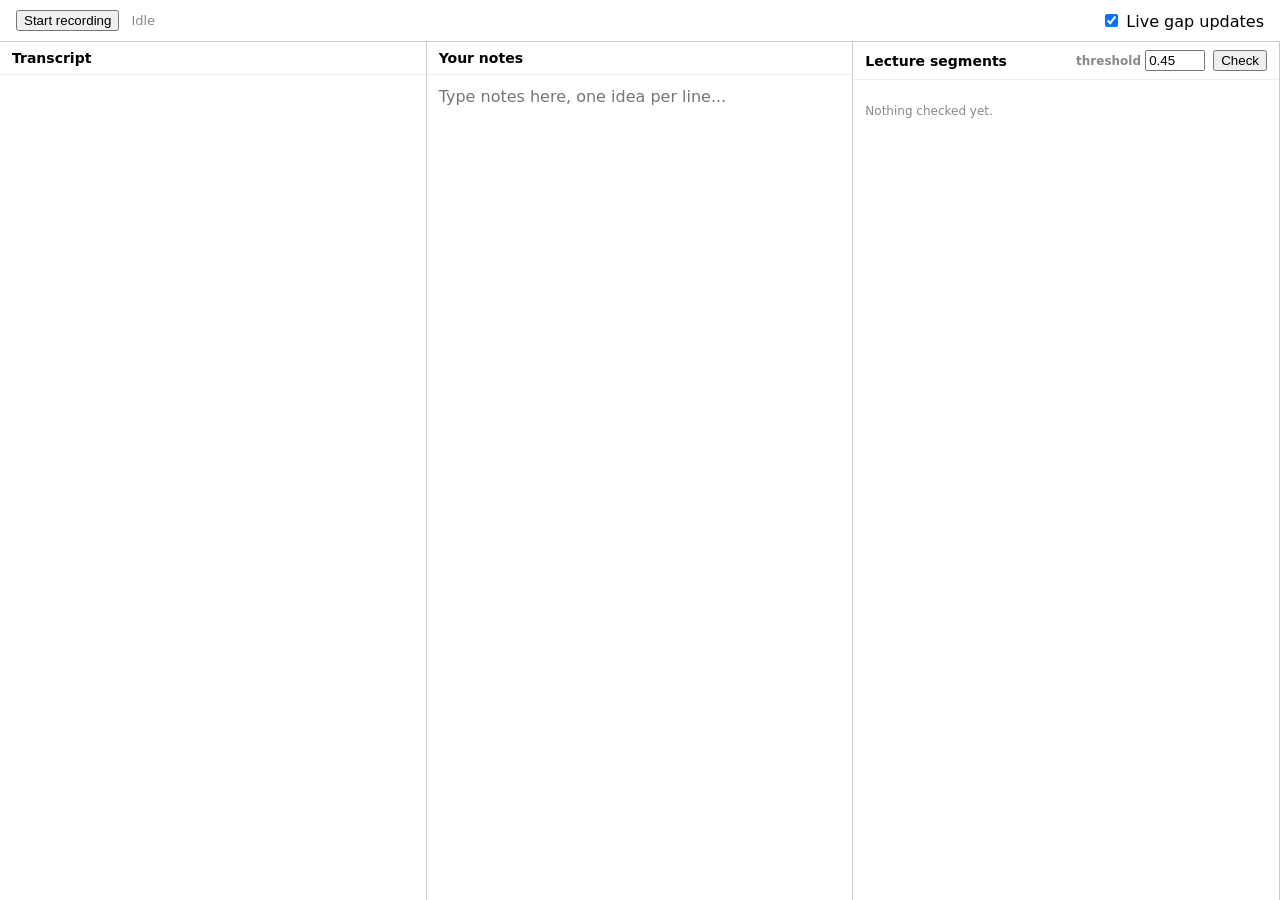
==== note_app/index.html @ a10a716e "Add live note gap app, topic segments and evaluation" ====
<!doctype html>
<html lang="en">
<head>
<meta charset="utf-8">
<meta name="viewport" content="width=device-width, initial-scale=1">
<title>Note AI</title>
<style>
  * { box-sizing: border-box; }
  body { margin: 0; font-family: system-ui, sans-serif; height: 100vh; display: flex; flex-direction: column; }
  header { display: flex; gap: 12px; align-items: center; padding: 10px 16px; border-bottom: 1px solid #ccc; }
  main { flex: 1; display: grid; grid-template-columns: 1fr 1fr 1fr; min-height: 0; }
  section { display: flex; flex-direction: column; border-right: 1px solid #ccc; min-height: 0; }
  section h2 { margin: 0; padding: 8px 12px; font-size: 14px; border-bottom: 1px solid #eee; display: flex; gap: 8px; align-items: center; }
  .scroll { flex: 1; overflow-y: auto; padding: 12px; }
  #notes { flex: 1; border: 0; padding: 12px; font: inherit; resize: none; outline: none; }
  .line, .gap { margin-bottom: 10px; line-height: 1.4; }
  .stamp { color: #888; font-size: 12px; margin-right: 6px; }
  .gap { border-left: 3px solid #d33; padding-left: 8px; }
  .gap.recent { border-left-color: #bbb; color: #888; }
  .group-label { color: #888; font-size: 12px; margin: 10px 0 6px; text-transform: uppercase; }
  .segment { border: 1px solid #ddd; border-radius: 6px; padding: 10px; margin-bottom: 12px; }
  .seg-head { display: flex; justify-content: space-between; gap: 8px; font-weight: 600; font-size: 14px; }
  .bar { height: 6px; background: #eee; border-radius: 3px; margin: 8px 0 4px; overflow: hidden; }
  .bar > div { height: 100%; background: #3a3; }
  .bar.low > div { background: #d33; }
  .bar.mid > div { background: #e90; }
  .seg-notes { font-size: 12px; color: #666; margin: 4px 0 0 0; padding-left: 16px; }
  details summary { cursor: pointer; font-size: 12px; color: #666; margin-top: 6px; }
  .score { color: #888; font-size: 12px; }
  #status { color: #888; font-size: 13px; }
  .spacer { flex: 1; }
  input[type=number] { width: 60px; }
</style>
</head>
<body>
<header>
  <button id="toggle">Start recording</button>
  <span id="status">Idle</span>
  <span class="spacer"></span>
  <label><input type="checkbox" id="auto" checked> Live gap updates</label>
</header>

<main>
  <section>
    <h2>Transcript</h2>
    <div class="scroll" id="transcript"></div>
  </section>

  <section>
    <h2>Your notes <span id="saved" class="score"></span></h2>
    <textarea id="notes" placeholder="Type notes here, one idea per line..."></textarea>
  </section>

  <section>
    <h2>
      Lecture segments
      <span class="spacer"></span>
      <label class="score">threshold <input type="number" id="threshold" value="0.45" step="0.01" min="0" max="1"></label>
      <button id="check">Check</button>
    </h2>
    <div class="scroll" id="gaps"><p class="score">Nothing checked yet.</p></div>
  </section>
</main>

<script>
const $ = id => document.getElementById(id);
let lineCount = 0;
let recording = false;
let lastSegments = [];
const openNotes = new Set();
let saveTimer = null;
let checking = false;
let checkQueued = false;
let latestStamp = 0;
const GRACE_SECONDS = 45;  // give the student time to write it before calling it missing

const toSeconds = s => { const [m, sec] = s.split(":").map(Number); return m * 60 + sec; };

// sends a request to server.py and returns the reply
async function api(path, body) {
  const res = await fetch(path, {
    method: body === undefined ? "GET" : "POST",
    headers: { "Content-Type": "application/json" },
    body: body === undefined ? undefined : JSON.stringify(body),
  });
  return res.json();
}

// grabs any new transcript lines and adds them to the left panel
async function poll() {
  const data = await api(`/status?since=${lineCount}`);
  if (lineCount === 0 && data.notes && !$("notes").value) $("notes").value = data.notes;
  for (const l of data.lines) {
    const div = document.createElement("div");
    div.className = "line";
    div.innerHTML = `<span class="stamp">${l.stamp}</span>`;
    div.append(l.text);
    $("transcript").append(div);
    $("transcript").scrollTop = $("transcript").scrollHeight;
    latestStamp = toSeconds(l.stamp);
  }
  if (data.lines.length && $("auto").checked) checkGaps();
  lineCount = data.total;
  setRecording(data.recording, data.session);
}

// updates the button and status text
function setRecording(on, session) {
  recording = on;
  $("toggle").textContent = on ? "Stop recording" : "Start recording";
  $("status").textContent = on ? `Recording (${session})` : (session ? `Stopped (${session})` : "Idle");
}

// start / stop button
$("toggle").onclick = async () => {
  $("toggle").disabled = true;
  if (recording) {
    $("status").textContent = "Finishing last chunk...";
    await api("/stop", {});
    await poll();
    await checkGaps();
  } else {
    $("transcript").innerHTML = "";
    lineCount = 0;
    latestStamp = 0;
    lastSegments = [];
    renderGaps();
    await api("/start", {});
  }
  $("toggle").disabled = false;
  poll();
};

// saves the notes 1.5s after the student stops typing
$("notes").addEventListener("input", () => {
  $("saved").textContent = "editing...";
  clearTimeout(saveTimer);
  saveTimer = setTimeout(async () => {
    await api("/notes", { text: $("notes").value });
    $("saved").textContent = "saved";
    if ($("auto").checked && lineCount) checkGaps();
  }, 1500);
});

// asks the server which parts of the lecture are missing from the notes
async function checkGaps() {
  if (checking) { checkQueued = true; return; }
  checking = true;
  $("check").disabled = true;
  try {
    const data = await api("/gaps", { text: $("notes").value });
    lastSegments = data.segments;
    renderGaps();
  } finally {
    checking = false;
    $("check").disabled = false;
    if (checkQueued) { checkQueued = false; checkGaps(); }
  }
}

// keep in sync with is_flagged() in gaps.py
const isGap = (w, t) => w.important && (w.score < t || w.names.length > 0);

// adds one missing part to a topic card
function addGap(box, w, recent) {
  const div = document.createElement("div");
  div.className = recent ? "gap recent" : "gap";
  div.innerHTML = `<span class="stamp">${w.stamp}</span><span class="score">match ${w.score.toFixed(2)}</span><br>`;
  if (w.names.length) {
    const t = document.createElement("div");
    t.className = "score";
    t.textContent = "Not in notes: " + w.names.join(", ");
    div.append(t);
  }
  div.append(w.text);
  box.append(div);
}

// small grey heading inside a topic card
function label(parent, text) {
  const d = document.createElement("div");
  d.className = "group-label";
  d.textContent = text;
  parent.append(d);
}

// redraws the topic cards on the right
function renderGaps() {
  const t = parseFloat($("threshold").value);
  const isRecent = w => recording && latestStamp - toSeconds(w.stamp) < GRACE_SECONDS;

  const box = $("gaps");
  const wasAtBottom = box.scrollTop + box.clientHeight >= box.scrollHeight - 20;
  box.innerHTML = "";
  if (!lastSegments.length) { box.innerHTML = '<p class="score">No transcript yet.</p>'; return; }

  for (const seg of lastSegments) {
    const settled = seg.windows.filter(w => !isRecent(w) && w.important);
    const missing = settled.filter(w => isGap(w, t));
    const covered = settled.filter(w => !isGap(w, t));
    const recent = seg.windows.filter(w => isRecent(w) && isGap(w, t));
    const pct = settled.length ? Math.round(100 * covered.length / settled.length) : 100;

    const card = document.createElement("div");
    card.className = "segment";

    const head = document.createElement("div");
    head.className = "seg-head";
    const title = document.createElement("span");
    title.textContent = `${seg.id}. ${seg.title}`;
    const time = document.createElement("span");
    time.className = "stamp";
    time.textContent = `${seg.start}–${seg.end}`;
    head.append(title, time);

    const bar = document.createElement("div");
    bar.className = "bar" + (pct < 50 ? " low" : pct < 80 ? " mid" : "");
    bar.innerHTML = `<div style="width:${pct}%"></div>`;

    const stat = document.createElement("div");
    stat.className = "score";
    stat.textContent = settled.length
      ? `${pct}% covered (${covered.length}/${settled.length} parts)`
      : "In progress";

    card.append(head, bar, stat);

    if (missing.length) {
      label(card, "Missing");
      missing.forEach(w => addGap(card, w, false));
    }
    if (recent.length) {
      label(card, "Just said, not in notes yet");
      recent.forEach(w => addGap(card, w, true));
    }
    if (seg.notes.length) {
      const det = document.createElement("details");
      det.innerHTML = `<summary>Your notes for this segment (${seg.notes.length})</summary>`;
      det.open = openNotes.has(seg.id);  // otherwise it snaps shut on every re-render
      det.ontoggle = () => det.open ? openNotes.add(seg.id) : openNotes.delete(seg.id);
      const ul = document.createElement("ul");
      ul.className = "seg-notes";
      seg.notes.forEach(n => { const li = document.createElement("li"); li.textContent = n; ul.append(li); });
      det.append(ul);
      card.append(det);
    }
    box.append(card);
  }
  if (wasAtBottom) box.scrollTop = box.scrollHeight;
}

$("check").onclick = checkGaps;
$("threshold").oninput = renderGaps;

setInterval(poll, 2000);
poll();
</script>
</body>
</html>
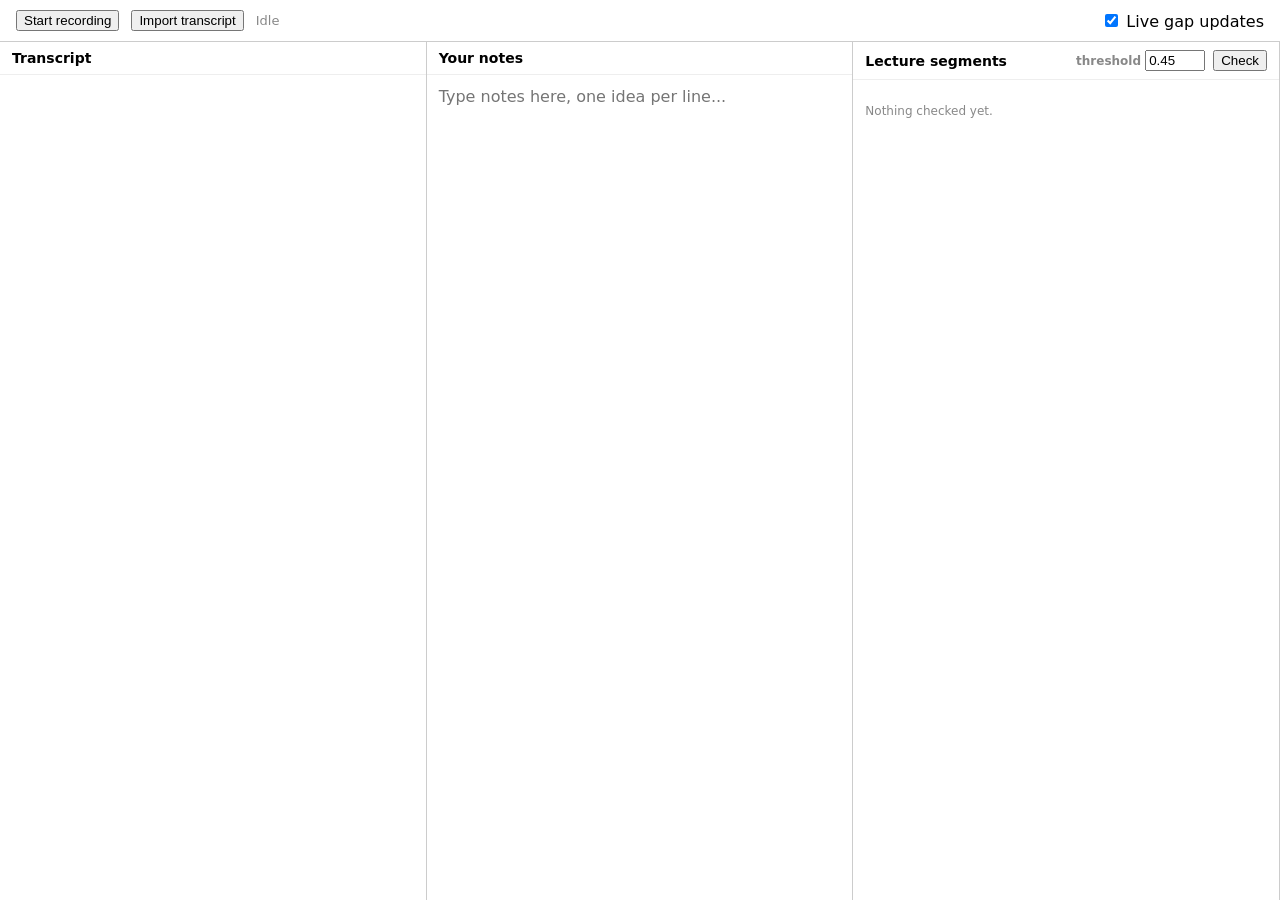
==== commit e8a9f039: "Add transcription pipeline" ====
--- a/note_app/index.html
+++ b/note_app/index.html
@@ -35,6 +35,8 @@
 <body>
 <header>
   <button id="toggle">Start recording</button>
+  <input type="file" id="transcriptFile" accept=".txt" hidden>
+  <button id="importBtn">Import transcript</button>
   <span id="status">Idle</span>
   <span class="spacer"></span>
   <label><input type="checkbox" id="auto" checked> Live gap updates</label>
@@ -109,6 +111,7 @@
   recording = on;
   $("toggle").textContent = on ? "Stop recording" : "Start recording";
   $("status").textContent = on ? `Recording (${session})` : (session ? `Stopped (${session})` : "Idle");
+  $("importBtn").disabled = on;  // can't import while recording
 }
 
 // start / stop button
@@ -129,6 +132,30 @@
   }
   $("toggle").disabled = false;
   poll();
+};
+
+// import button opens the file picker
+$("importBtn").onclick = () => $("transcriptFile").click();
+
+// sends the picked .txt to the server, then reloads the panels like a new recording
+$("transcriptFile").onchange = async () => {
+  const file = $("transcriptFile").files[0];
+  if (!file) return;
+  $("transcriptFile").value = "";  // so picking the same file again still works
+  const res = await fetch("/import", {
+    method: "POST",
+    headers: { "Content-Type": "application/json" },
+    body: JSON.stringify({ name: file.name, text: await file.text() }),
+  });
+  const data = await res.json();
+  if (!res.ok) { alert(data.detail); return; }
+  $("transcript").innerHTML = "";
+  lineCount = 0;
+  latestStamp = 0;
+  lastSegments = [];
+  renderGaps();
+  await poll();
+  await checkGaps();
 };
 
 // saves the notes 1.5s after the student stops typing
@@ -252,8 +279,9 @@
 $("check").onclick = checkGaps;
 $("threshold").oninput = renderGaps;
 
+
 setInterval(poll, 2000);
 poll();
 </script>
 </body>
-</html>
+</html>
